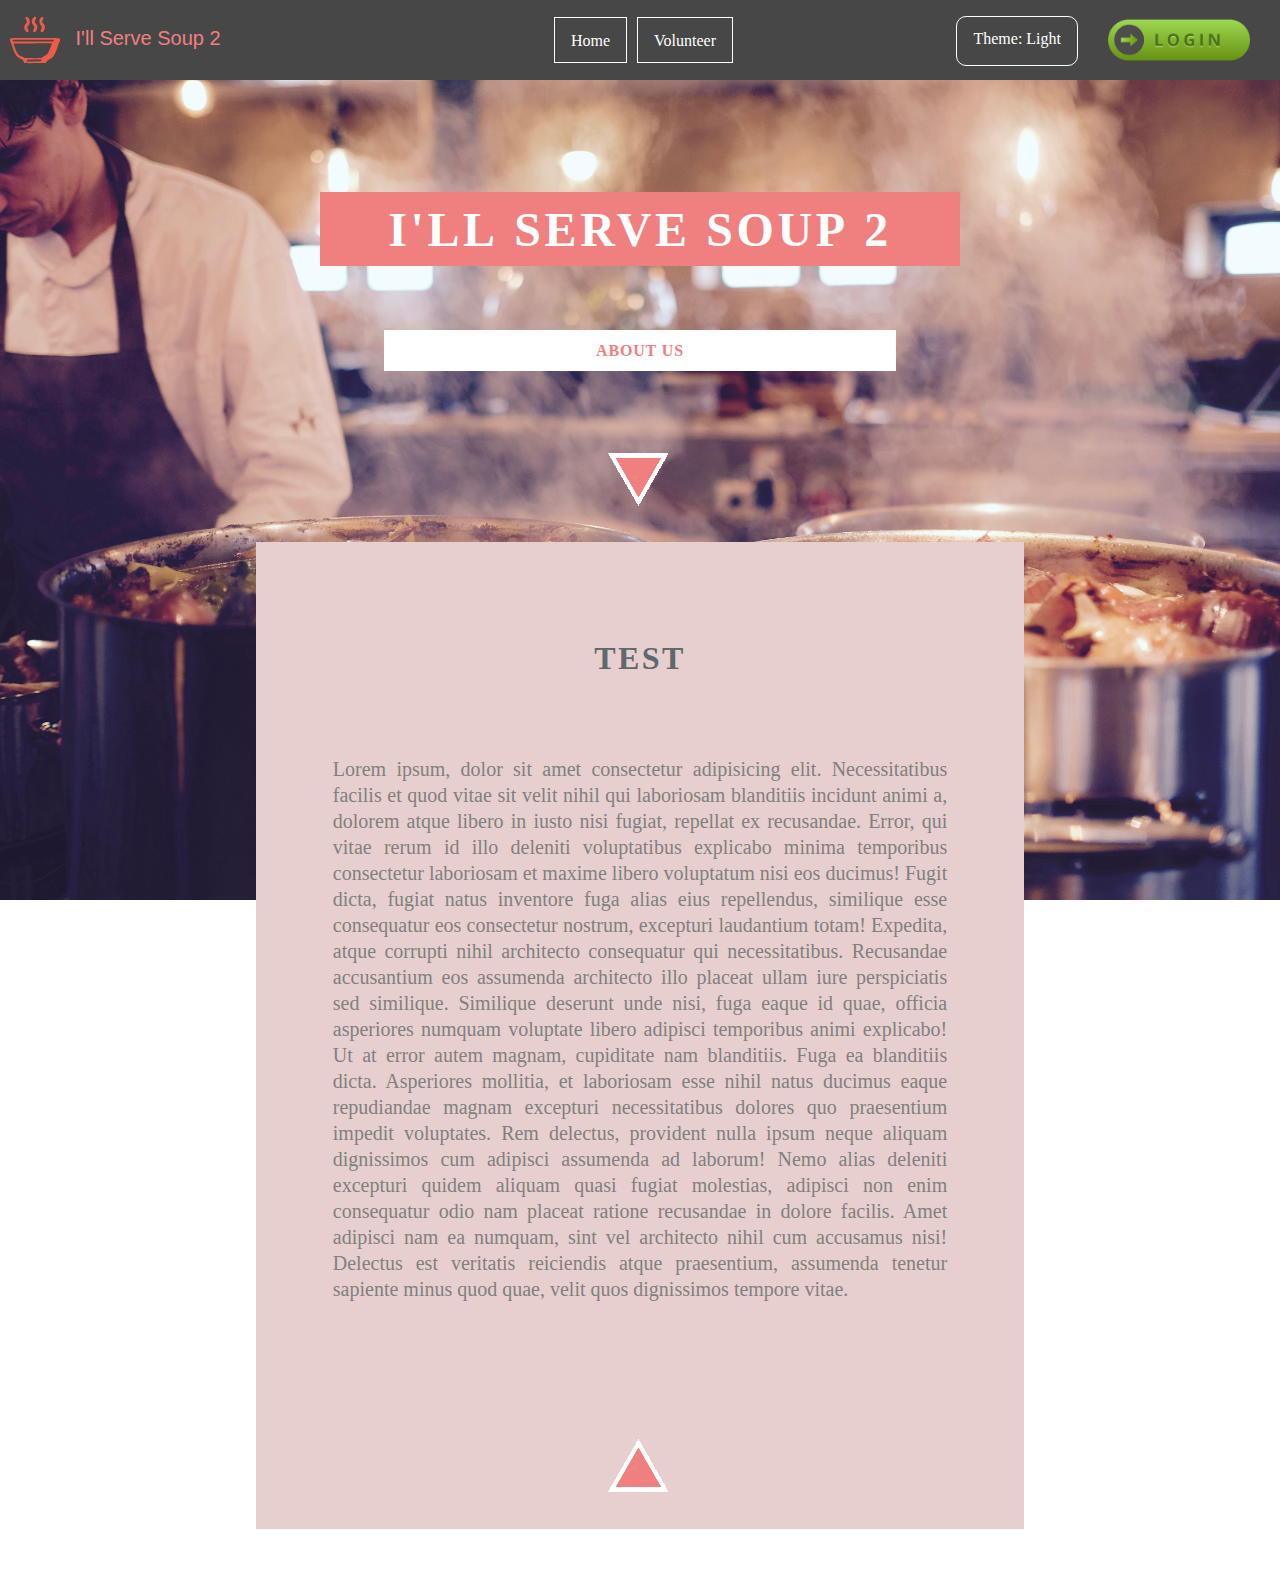
==== about.html @ 18b32160 "added about us and volunteer page. currently fixing up nav bar." ====
<!DOCTYPE HTML>

<html>
    <head>
        <!-- PAGE TITLE AND SETUP -->
        <title>I'll Serve Soup 2</title>
        <meta charset="utf-8"/>
        <meta name="viewport" content="width=device-width, initial-scale=1, user-scalable=no" />
        <link rel="stylesheet" href="main.css" />
        <!-- END PAGE TITLE AND SETUP -->
    </head>
    <body>
        <div class="everything">
            <!-- NAV -->
            <div class="nav">
                <div class="logo">
                    <img class="logosoup" style="vertical-align: middle" src="images/ISSlogo.svg">
                    I'll Serve Soup 2
                </div>
                <div class="pages">
                    <a href="/index.html" class="aboutus">Home</a>
                    <a href="/volunteer.html" class="volunteer">Volunteer</a>
                </div>
                <div class="actions">
                    <a href="#" class="themeselect">Theme: Light</a>
                    <a href="#"><img class="loginbtn" style="vertical-align: middle" src="images/login.png"></a>
                </div>
            </div>  
            <!-- END NAV   -->
        <div id="top"></div>
        <section class="main-section">
            <div class="name">
                <!-- COMPANY NAME AND SLOGAN -->
                <h1 id="titlesoup">I'll Serve Soup 2</h1>
                <!-- OPTIONAL H2 THAT ADDS A WHITE BAR BELOW -->
                <!-- <h2>_________________</h2> -->
                <h3>About Us</h3>
                <!-- END COMPANY NAME AND SLOGAN -->
                <!-- FIRST SCROLL BUTTON -->
                <div class="scroll">
                    <a class="vdown" href="#one">
                        <img src="/images/arrowdown.png">
                    </a>
                </div>
                <!-- END FIRST SCROLL BUTTON -->
            </div>
        </section>
        <section class="body-section-one">
            <!-- FIRST DIV PLACEHOLDER FOR SCROLL -->
            <div id="one"></div>
            <!-- END FIRST DIV PLACEHOLDER FOR SCROLL -->
            <!-- FIRST CONTENT -->
            <div class="content">
                <h4 class="header4">test</h4>
                <p class="ptag">Lorem ipsum, dolor sit amet consectetur adipisicing elit. Necessitatibus facilis et quod vitae sit velit nihil qui laboriosam blanditiis incidunt animi a, dolorem atque libero in iusto nisi fugiat, repellat ex recusandae. Error, qui vitae rerum id illo deleniti voluptatibus explicabo minima temporibus consectetur laboriosam et maxime libero voluptatum nisi eos ducimus! Fugit dicta, fugiat natus inventore fuga alias eius repellendus, similique esse consequatur eos consectetur nostrum, excepturi laudantium totam! Expedita, atque corrupti nihil architecto consequatur qui necessitatibus. Recusandae accusantium eos assumenda architecto illo placeat ullam iure perspiciatis sed similique. Similique deserunt unde nisi, fuga eaque id quae, officia asperiores numquam voluptate libero adipisci temporibus animi explicabo! Ut at error autem magnam, cupiditate nam blanditiis. Fuga ea blanditiis dicta. Asperiores mollitia, et laboriosam esse nihil natus ducimus eaque repudiandae magnam excepturi necessitatibus dolores quo praesentium impedit voluptates. Rem delectus, provident nulla ipsum neque aliquam dignissimos cum adipisci assumenda ad laborum! Nemo alias deleniti excepturi quidem aliquam quasi fugiat molestias, adipisci non enim consequatur odio nam placeat ratione recusandae in dolore facilis. Amet adipisci nam ea numquam, sint vel architecto nihil cum accusamus nisi! Delectus est veritatis reiciendis atque praesentium, assumenda tenetur sapiente minus quod quae, velit quos dignissimos tempore vitae.</p>
                <div class="scroll">
                        <a class="vdown4" href="#top">
                            <img src="/images/arrowup.png">
                        </a>
                    </div>
            </div>
            
            <!-- END FIRST CONTENT -->
        </section>

        <section class="body-section">
                <div class="content">
                    <!-- START SCROLL -->

                    <!-- END SCROLL -->
                </div>
                <!-- END CONTENT -->
        </section>
        <!-- COPYRIGHT -->
        <section>
            <div class="footer">
                <h6>© Copyright - I'll Serve Soup 2</h6>
            </div>
        </section>
        <!-- END COPYRIGHT -->
        </div>
        <!-- SCRIPT CALLS INDEX.JS -->
        <script type="text/javascript" src="about.js"></script>
        <!-- END SCRIPT CALLS INDEX.JS -->
    </body>
</html>
---- main.css ----
/* http://meyerweb.com/eric/tools/css/reset/ 
   v2.0 | 20110126
   License: none (public domain)
*/

*{
    box-sizing: border-box;
}

html, body, div, span, applet, object, iframe,
h1, h2, h3, h4, h5, h6, p, blockquote, pre,
a, abbr, acronym, address, big, cite, code,
del, dfn, em, img, ins, kbd, q, s, samp,
small, strike, strong, sub, sup, tt, var,
b, u, i, center,
dl, dt, dd, ol, ul, li,
fieldset, form, label, legend,
table, caption, tbody, tfoot, thead, tr, th, td,
article, aside, canvas, details, embed, 
figure, figcaption, footer, header, hgroup, 
menu, nav, output, ruby, section, summary,
time, mark, audio, video {
	margin: 0;
	padding: 0;
	border: 0;
	font-size: 100%;
	font: inherit;
	vertical-align: baseline;
}
/* HTML5 display-role reset for older browsers */
article, aside, details, figcaption, figure, 
footer, header, hgroup, menu, nav, section {
	display: block;
}
body {
	line-height: 1;
}
ol, ul {
	list-style: none;
}
blockquote, q {
	quotes: none;
}
blockquote:before, blockquote:after,
q:before, q:after {
	content: '';
	content: none;
}
table {
	border-collapse: collapse;
	border-spacing: 0;
}

/* main css */
@font-face {
    font-family: "awesome-font";
    src: url(fontawesome-webfont.ttf) format("truetype");
}

html {
    background-size: cover;
    background-repeat: no-repeat;
    background-attachment: fixed;
    background-position: fixed;
    -webkit-background-size: cover;
    -moz-background-size: cover;
    -o-background-size: cover;
}

/* CUSTOM BACKGROUND CHANGE ON SCROLL */
html {
    background-image: url("/images/chef-bg.jpg");
}

html.two {
    background-image: url("/images/bgtwo.jpg");
}

html.three {
    background-image: url("/images/bgthree.jpg");
}

html.four {
    background-image: url("/images/bgfour.jpg");
}
/* END CUSTOM BACKGROUND CHANGE ON SCROLL */

#titlesoup {
    font-size: 3em;
    color: white;
    font-weight: 800;
    letter-spacing: 0.075em;
    text-transform: uppercase;
    font-family: "awesome-font", Verdana, Tahoma;
    background-color: lightcoral;
    margin: 0 30%;
    padding: 1% 0;
}

h2 {
    font-size: 3em;
    color: white;
    font-weight: 800;
    text-transform: uppercase;
    font-family: "awesome-font", Verdana, Tahoma;
    margin-bottom: 10px;
}

h3 {
    font-size: 1em;
    color: lightcoral;
    font-weight: 700;
    letter-spacing: 0.05em;
    text-transform: uppercase;
    font-family: "awesome-font", Verdana, Tahoma;
    margin: 5% 30%;
    padding: 1% 0;
    background-color: white;
}

h6 {
    padding: 20px;
    text-align: center;
    color: white;
}

.name {
    text-align: center;
    margin-top: 15%;
}

.content {
    background-color: #e8cfcf;
    margin-left: 20%;
    margin-right: 20%;
}

.header4 {
    padding-top: 100px;
    padding-bottom: 50px;
    font-size: 2em;
    color: rgb(97, 104, 107);
    font-weight: 800;
    letter-spacing: 0.075em;
    text-transform: uppercase;
    font-family: "awesome-font", Verdana, Tahoma;
    margin: 0 0 1em;
    text-align: center;
}

.ptag {
    padding-bottom: 100px;
    padding-left: 10%;
    padding-right: 10%;
    color: grey;
    display: block;
    margin-block-start: 1em;
    margin-block-end: 1em;
    margin-inline-start: 0px;
    margin-inline-end: 0px;
    text-align: center;
    text-align: justify;
    font-size: 20px;
    line-height: 1.3;
}


.nav {
    /* overflow: hidden; */
    background-color: #474747;
    position: fixed;
    top: 0;
    width: 100%;
    height: 80px;
    display: flex;
    justify-content: space-between;
    padding: 0 10px;
    color: white;
    align-items: center;
}

.nav a {
   float: center;
   display: block;
   color: white;
   text-align: center;
   padding: 14px 16px;
   margin-left: 10px;
   text-decoration: none;
   
}

.nav a:hover {
    color: lightcoral;
}

.placeholder {
    height: 168px;
}

.actions {
    display: flex;
    
}

.pages {
    display: flex;
    margin-left: 110px;
}

.pages a {
    font-family: "awesome-font", Verdana, Tahoma;
    border: 1px solid white;
}

.scroll {
    padding-bottom: 20px;
}

.scroll {
    display:flex;
    justify-content: center;
}

.logosoup {
    width: 50px;
    height: 50px;
    margin-right: 10px;
}

.logo {
    color: lightcoral;
    font-size: 20px;
    font-family: 'Franklin Gothic Medium', 'Arial Narrow', Arial, sans-serif
}

.loginbtn {
    width: 150px;
    height: 50px;
}

.themeselect {
    border: 1px solid white;
    height: 50px;
    margin-top: 15px;
    border-radius: 10px;
}

/* MEDIA QUERIES FOR RESPONSIVE LAYOUT */
 
@media(max-width:1426px) {
    #titlesoup {
        margin: 0 25%;
        padding: 1% 0;
    }
}

@media(max-width:1148px) {
    #titlesoup {
        margin: 0 20%;
        padding: 1% 0;
    }
}

@media(max-width: 927px) {
    .logo {
        white-space: nowrap;
    }

    .aboutus {
        white-space: nowrap;
    }

    .themeselect {
        white-space: nowrap;
    }
}

@media(max-width:962px) {
    #titlesoup {
        margin: 0 15%;
        padding: 1% 0;
    }
}

@media(max-width: 897px) {
    .nav {
        flex-direction: column;
        display: flex;
        height: auto;
    }
    .pages {
        margin-left: 0px;
    }
    
    .pages a {
        font-family: "awesome-font", Verdana, Tahoma;
        border: none;
        margin-top: 15px;
        margin-left: 60px;
        margin-right: 60px;
    }

    .actions {
        border-top: 1px solid gray;
        display: flex;
        align-items: center;
        border: 1px solid yellow;
    }

    .actions a {
        margin: 0 40px;
        /* border: 1px solid blue; */
    }

    .btn {
        border: 1px solid red;
        margin-left: 50px;
    }

    .loginbtn {
        width: 120px;
        height: 40px;
    }

    .logo {
        font-size: 20px;
    }

    .themeselect {
        border: none;
    }
}

@media(max-width:829px) {
    #titlesoup {
        font-size: 2em;
        margin: 0 20%;
        padding: 1% 0;
    }
    h3 {
        margin: 5% 10%;
        padding: 1% 1%;
        background-color: white;
    }
    .content {
        background-color: #e8cfcf;
        margin-left: 10%;
        margin-right: 10%;
    }
}

@media(max-width: 668px) {

    .themeselect {
        border: none;
        height: 50px;
        margin-top: 15px;
        border-radius: 10px;
    }

    .loginbtn {
        width: 120px;
        height: 40px;
    }

    .actions {
        display: flex;
        align-items: center;
    }
}

@media(max-width:652px) {
    #titlesoup {
        font-size: 2em;
        margin: 0 15%;
        padding: 1% 0;
    }
}

@media (max-width:563px) {
    #titlesoup {
        font-size: 2em;
        margin: 30% 8%;
        padding: 5% 1%;
    }
}

@media (max-width:547px) {
    #titlesoup {
        font-size: 2em;
        margin: 30% 8%;
        padding: 5% 1%;
    }

    .logo {
        font-size: 15px;
    }

    .ptag {
        font-size: 15px;
    }
    .logosoup {
        width: 30px;
        height: 30px;
        margin-right: 10px;
    }
}

@media (max-width: 486px) {
    .nav a {
        padding: 14px 8px;
        white-space: nowrap;
    }

    #titlesoup {
        white-space: nowrap;
        font-size: 30px;
    }
}
/* END MEDIA QUERIES FOR RESPONSIVE LAYOUT */
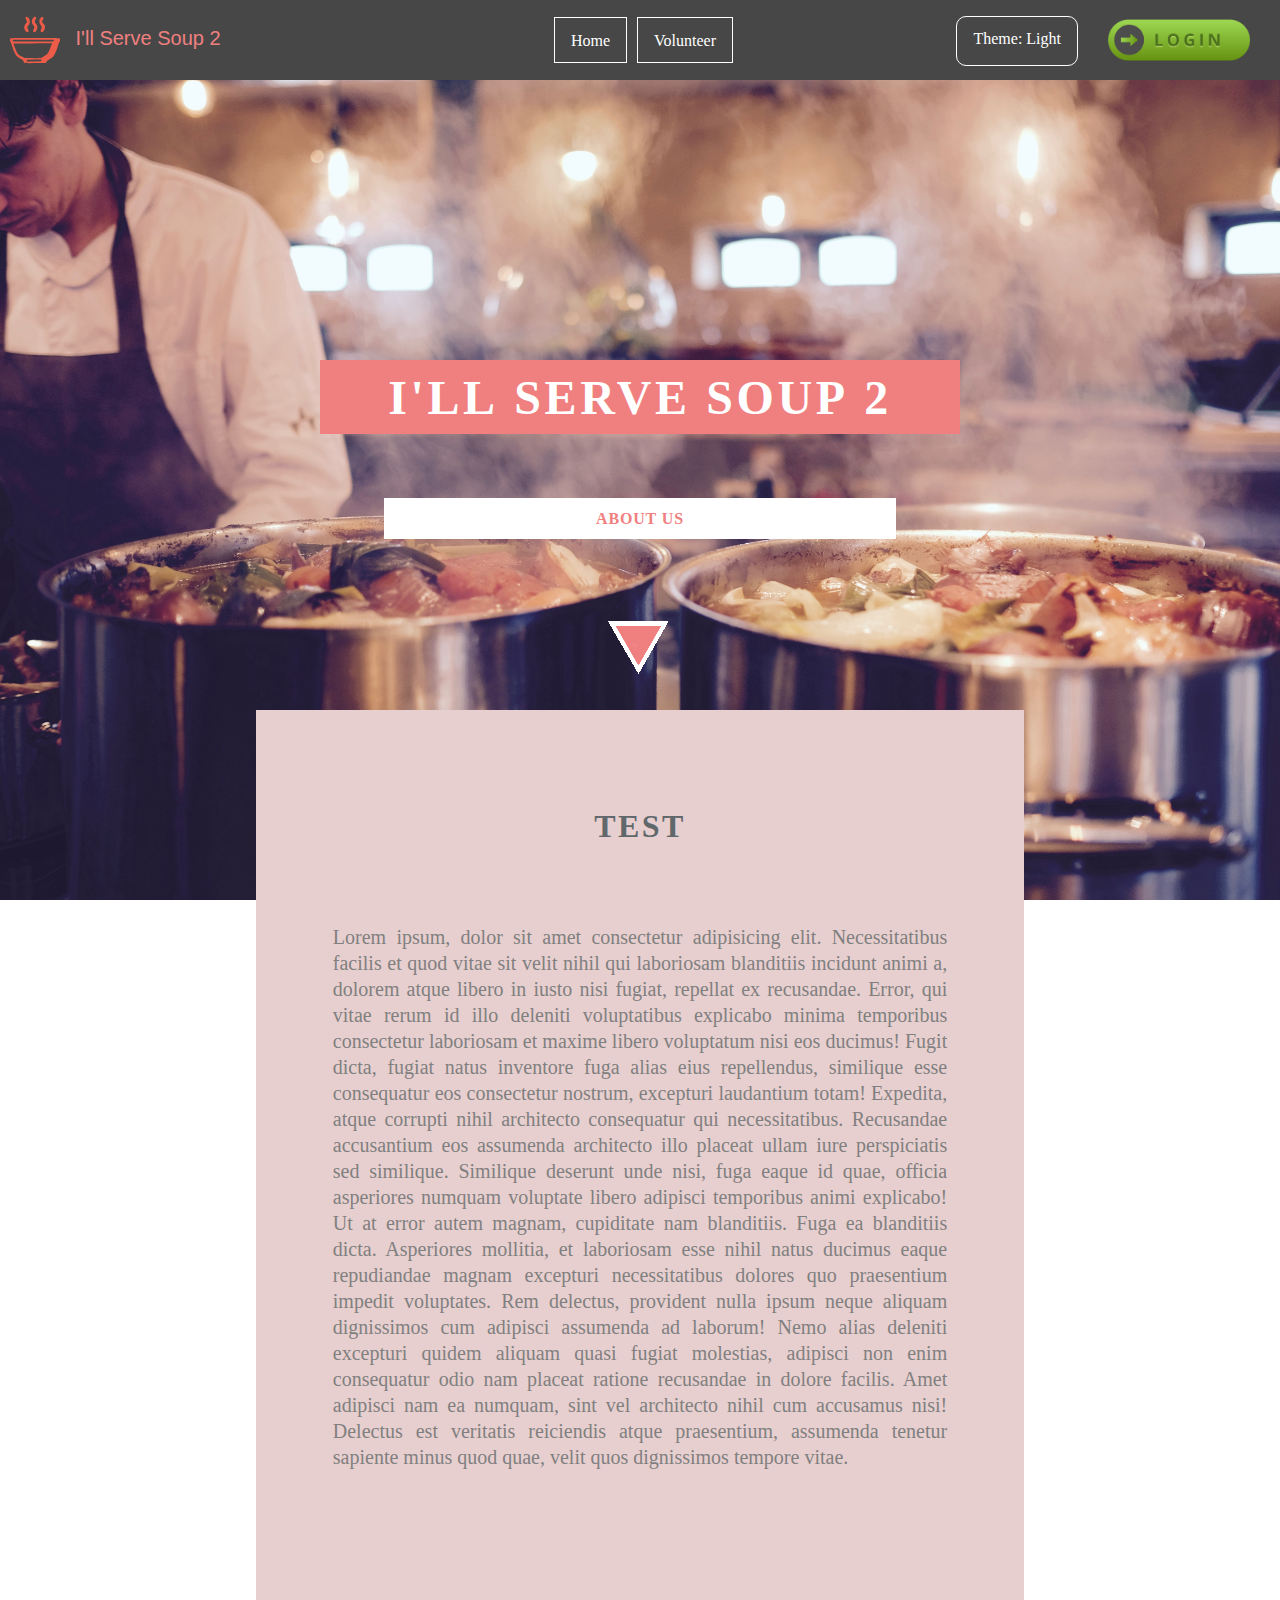
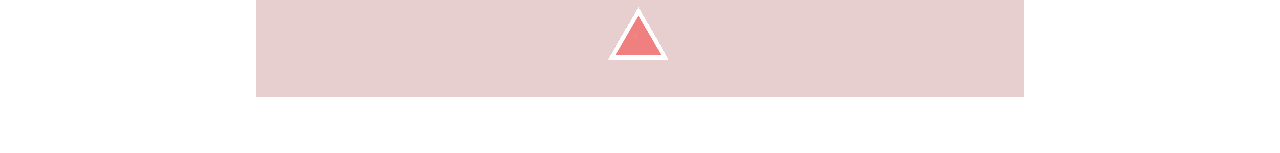
==== commit e46dae04: "fixed nav bug on new pages" ====
--- a/about.html
+++ b/about.html
@@ -25,7 +25,8 @@
                     <a href="#" class="themeselect">Theme: Light</a>
                     <a href="#"><img class="loginbtn" style="vertical-align: middle" src="images/login.png"></a>
                 </div>
-            </div>  
+            </div>
+            <div class=placeholder></div>   
             <!-- END NAV   -->
         <div id="top"></div>
         <section class="main-section">
--- a/main.css
+++ b/main.css
@@ -286,7 +286,6 @@
 @media(max-width: 897px) {
     .nav {
         flex-direction: column;
-        display: flex;
         height: auto;
     }
     .pages {
@@ -305,22 +304,16 @@
         border-top: 1px solid gray;
         display: flex;
         align-items: center;
-        border: 1px solid yellow;
     }
 
     .actions a {
         margin: 0 40px;
-        /* border: 1px solid blue; */
-    }
-
-    .btn {
-        border: 1px solid red;
-        margin-left: 50px;
     }
 
     .loginbtn {
         width: 120px;
         height: 40px;
+        padding-left: 20px;
     }
 
     .logo {
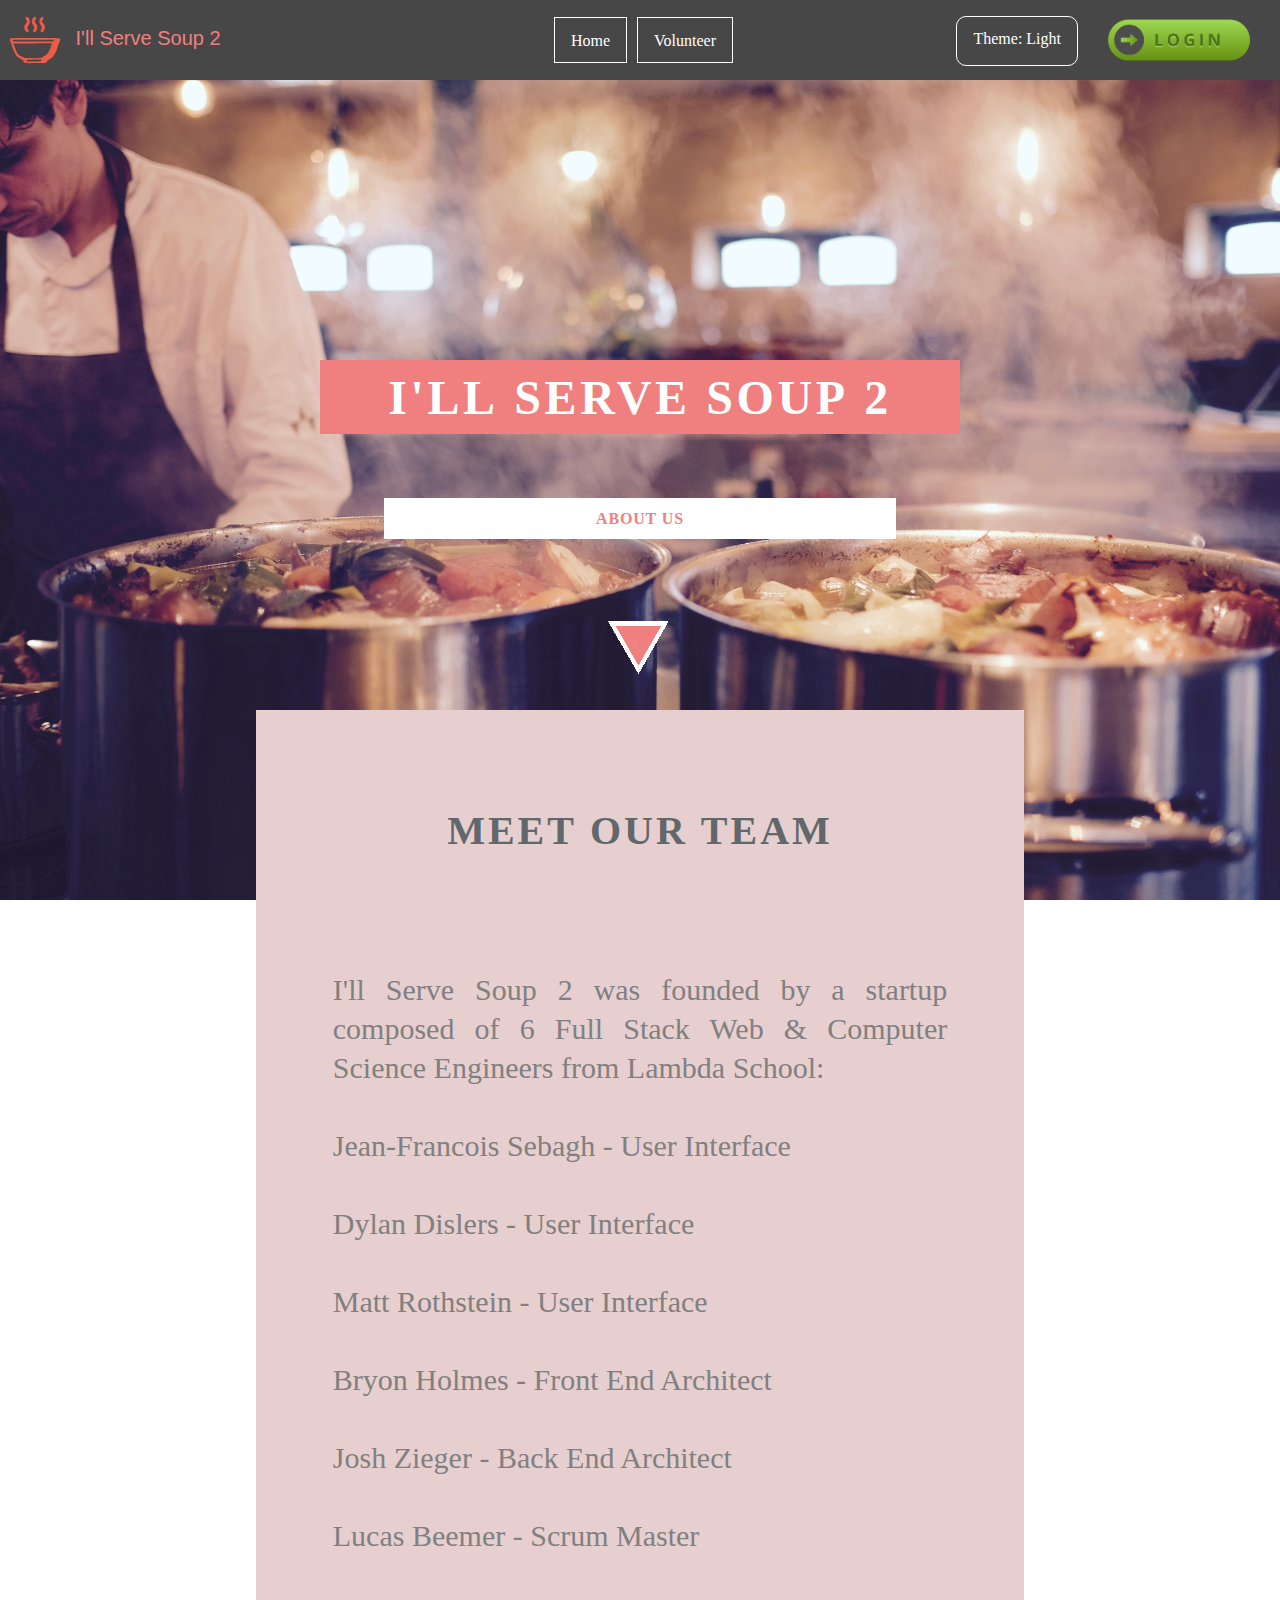
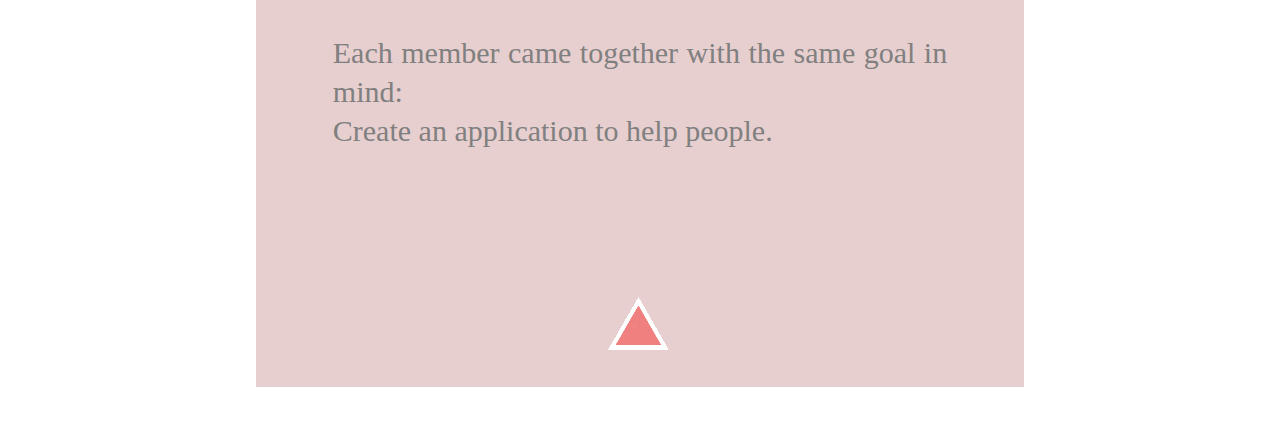
==== commit de60d7c1: "replaced lorem text and added placeholder images. Fixed sizing for mobile view." ====
--- a/about.html
+++ b/about.html
@@ -52,8 +52,8 @@
             <!-- END FIRST DIV PLACEHOLDER FOR SCROLL -->
             <!-- FIRST CONTENT -->
             <div class="content">
-                <h4 class="header4">test</h4>
-                <p class="ptag">Lorem ipsum, dolor sit amet consectetur adipisicing elit. Necessitatibus facilis et quod vitae sit velit nihil qui laboriosam blanditiis incidunt animi a, dolorem atque libero in iusto nisi fugiat, repellat ex recusandae. Error, qui vitae rerum id illo deleniti voluptatibus explicabo minima temporibus consectetur laboriosam et maxime libero voluptatum nisi eos ducimus! Fugit dicta, fugiat natus inventore fuga alias eius repellendus, similique esse consequatur eos consectetur nostrum, excepturi laudantium totam! Expedita, atque corrupti nihil architecto consequatur qui necessitatibus. Recusandae accusantium eos assumenda architecto illo placeat ullam iure perspiciatis sed similique. Similique deserunt unde nisi, fuga eaque id quae, officia asperiores numquam voluptate libero adipisci temporibus animi explicabo! Ut at error autem magnam, cupiditate nam blanditiis. Fuga ea blanditiis dicta. Asperiores mollitia, et laboriosam esse nihil natus ducimus eaque repudiandae magnam excepturi necessitatibus dolores quo praesentium impedit voluptates. Rem delectus, provident nulla ipsum neque aliquam dignissimos cum adipisci assumenda ad laborum! Nemo alias deleniti excepturi quidem aliquam quasi fugiat molestias, adipisci non enim consequatur odio nam placeat ratione recusandae in dolore facilis. Amet adipisci nam ea numquam, sint vel architecto nihil cum accusamus nisi! Delectus est veritatis reiciendis atque praesentium, assumenda tenetur sapiente minus quod quae, velit quos dignissimos tempore vitae.</p>
+                <h4 class="header4" id="tabout">Meet Our Team</h4>
+                <p class="ptag" id="pabout">I'll Serve Soup 2 was founded by a startup composed of 6 Full Stack Web & Computer Science Engineers from Lambda School:<br><br>Jean-Francois Sebagh - User Interface<br><br>Dylan Dislers - User Interface<br><br>Matt Rothstein - User Interface<br><br>Bryon Holmes - Front End Architect<br><br>Josh Zieger - Back End Architect<br><br>Lucas Beemer - Scrum Master<br><br><br>Each member came together with the same goal in mind:<br>Create an application to help people.</p>
                 <div class="scroll">
                         <a class="vdown4" href="#top">
                             <img src="/images/arrowup.png">
--- a/main.css
+++ b/main.css
@@ -133,6 +133,9 @@
     background-color: #e8cfcf;
     margin-left: 20%;
     margin-right: 20%;
+    display: flex;
+    flex-direction: column;
+    align-items: center;
 }
 
 .header4 {
@@ -246,6 +249,39 @@
     border-radius: 10px;
 }
 
+#t1, #t2, #t3, #tabout, #tv {
+    font-size: 40px;
+}
+
+#p1, #p2, #p3, #pabout, #pv {
+    font-size: 30px;
+}
+
+#p2, #pv {
+    text-align: center;
+}
+
+.phimg1 {
+    width: 60%;
+    margin-bottom: 50px;
+}
+
+.phimg2 {
+    width: 60%;
+    margin-bottom: 50px;
+}
+
+.phimg3 {
+    width: 60%;
+    margin-bottom: 50px;
+}
+
+.phimg4 {
+    width: 60%;
+    margin-bottom: 50px;
+}
+
+
 /* MEDIA QUERIES FOR RESPONSIVE LAYOUT */
  
 @media(max-width:1426px) {
@@ -262,6 +298,12 @@
     }
 }
 
+@media(max-width: 987px) {
+    #pabout {
+        font-size: 20px;
+    }
+}
+
 @media(max-width: 927px) {
     .logo {
         white-space: nowrap;
@@ -274,6 +316,15 @@
     .themeselect {
         white-space: nowrap;
     }
+
+    #t1, #t2, #t3, #tabout, #tv {
+        font-size: 30px;
+    }
+    
+    #p1, #p2, #p3, #pabout, #pv {
+        font-size: 20px;
+    }
+    
 }
 
 @media(max-width:962px) {
@@ -400,6 +451,15 @@
     }
 }
 
+@media (max-width: 510px) {
+    #pabout {
+        font-size: 15px;
+    }
+    #tv {
+        font-size: 20px;
+    }
+}
+
 @media (max-width: 486px) {
     .nav a {
         padding: 14px 8px;
@@ -411,4 +471,10 @@
         font-size: 30px;
     }
 }
+
+@media (max-width: 441px) {
+    #titlesoup {
+        font-size: 20px;
+    }
+}
 /* END MEDIA QUERIES FOR RESPONSIVE LAYOUT */